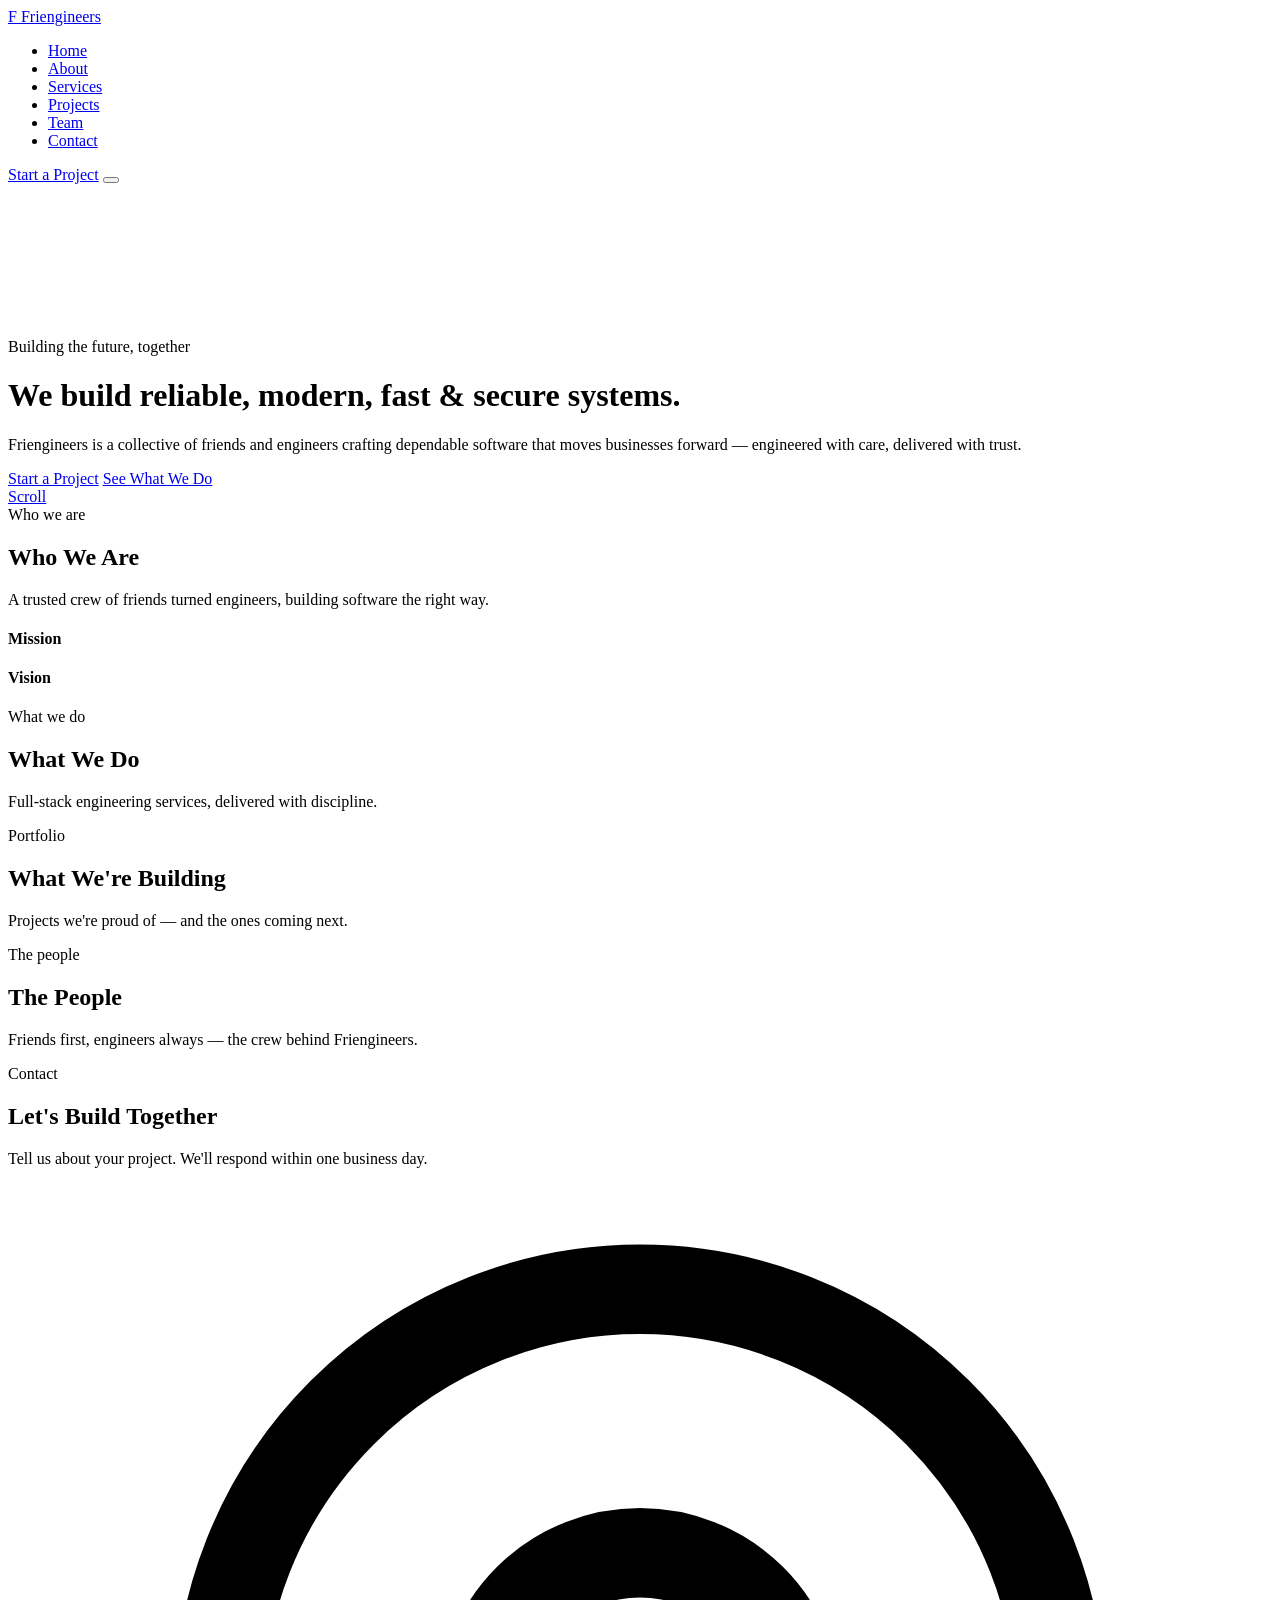
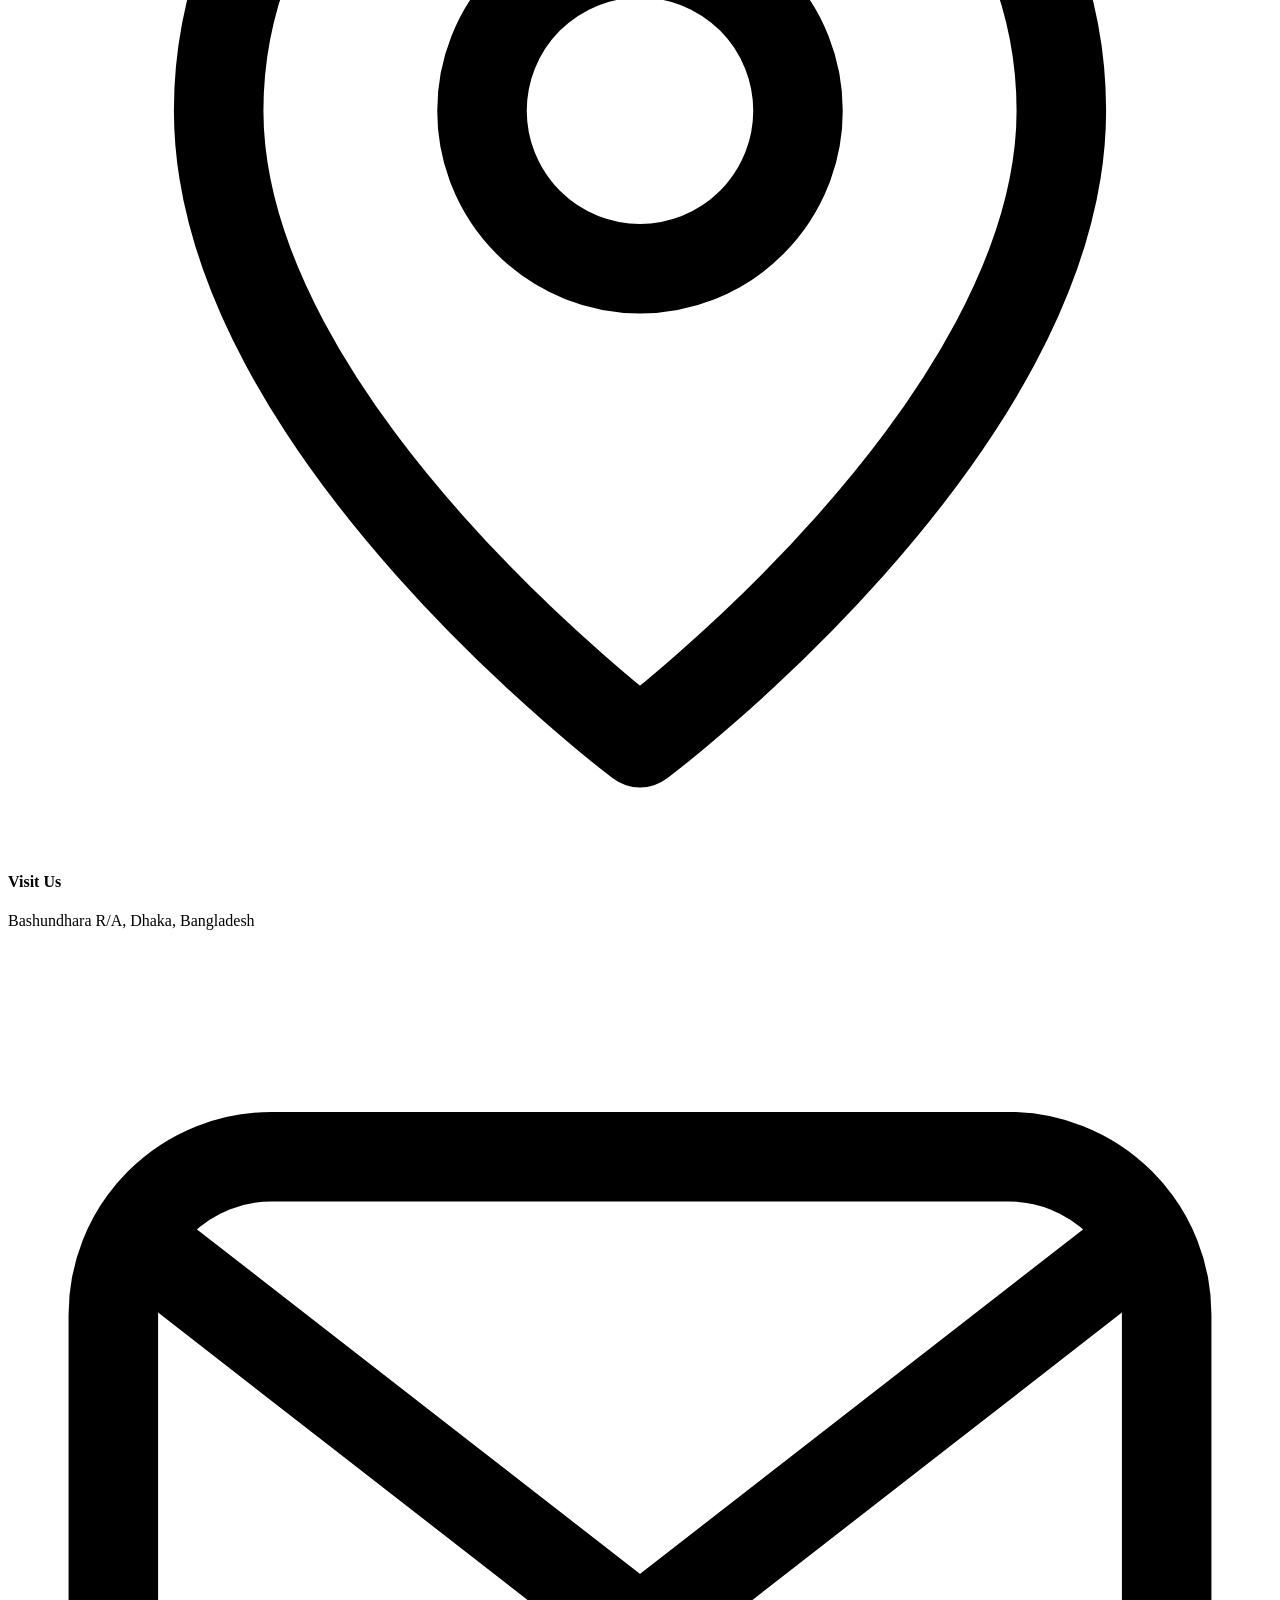
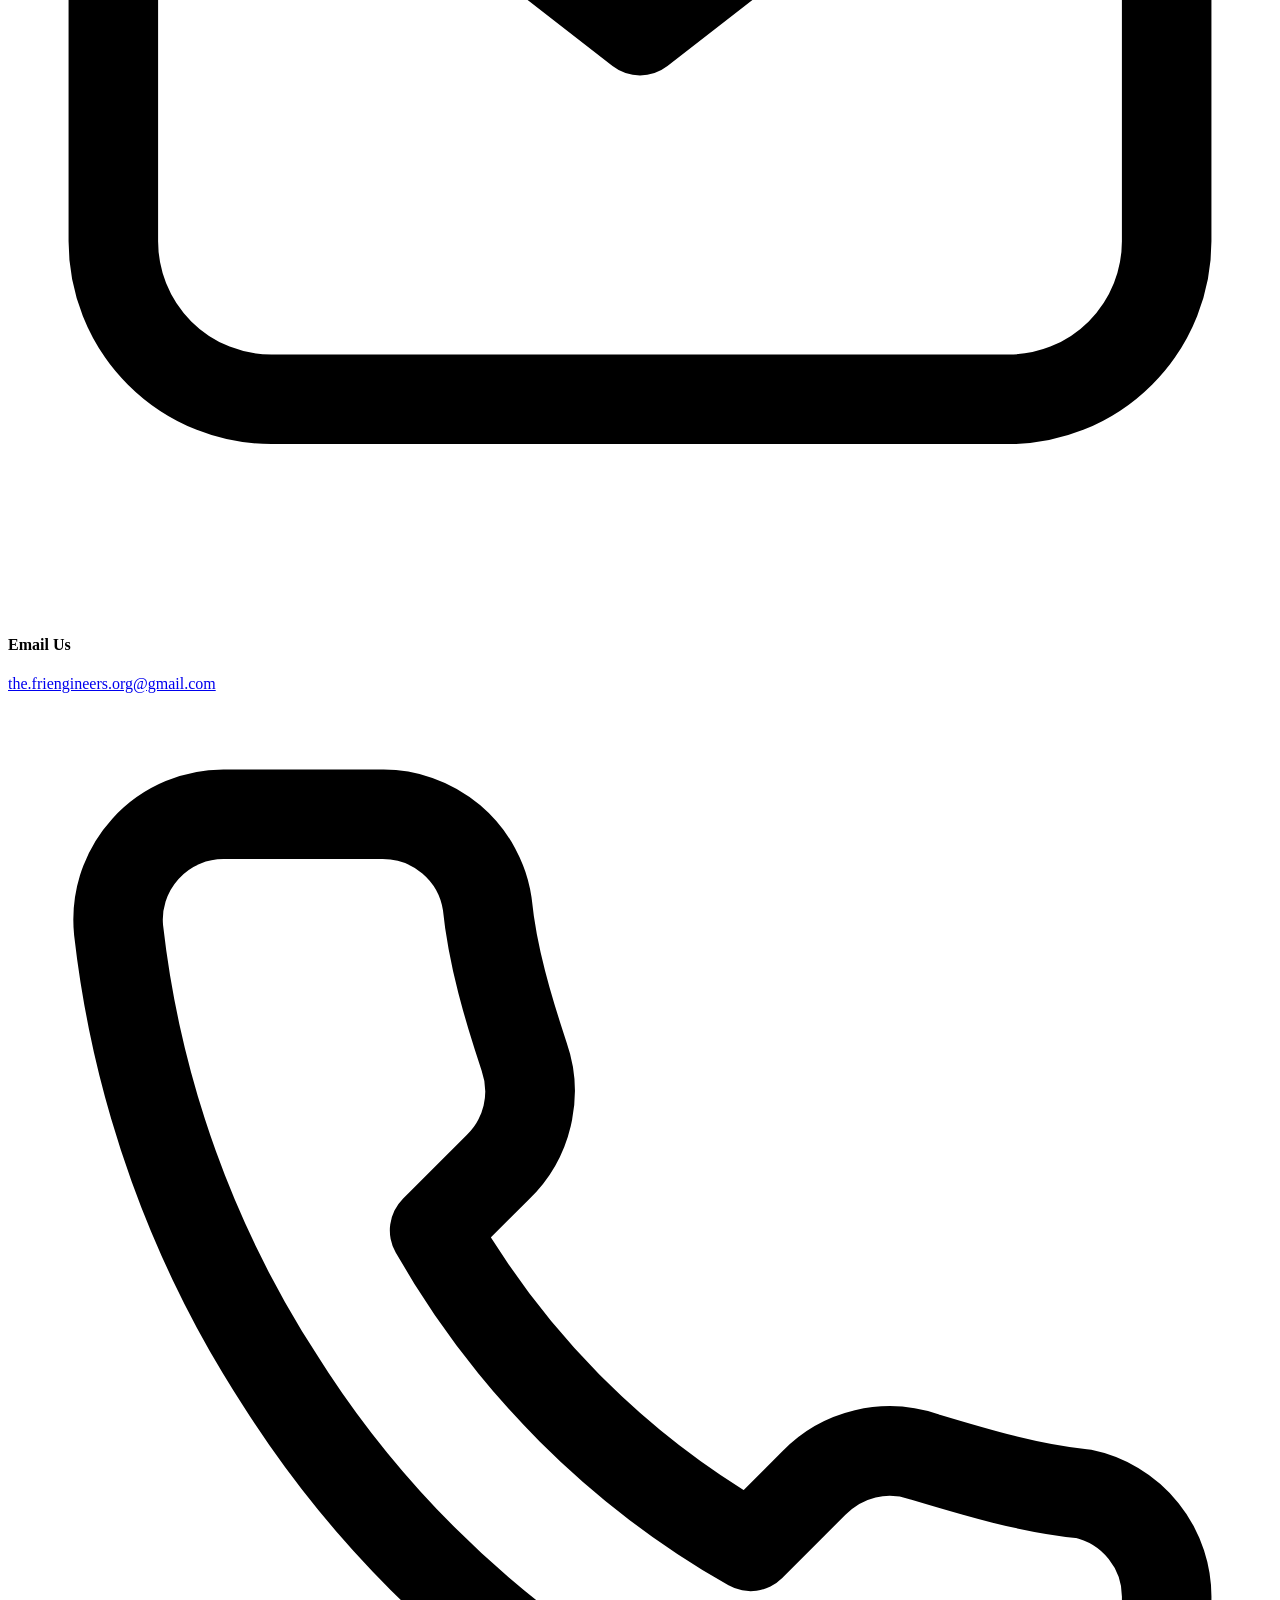
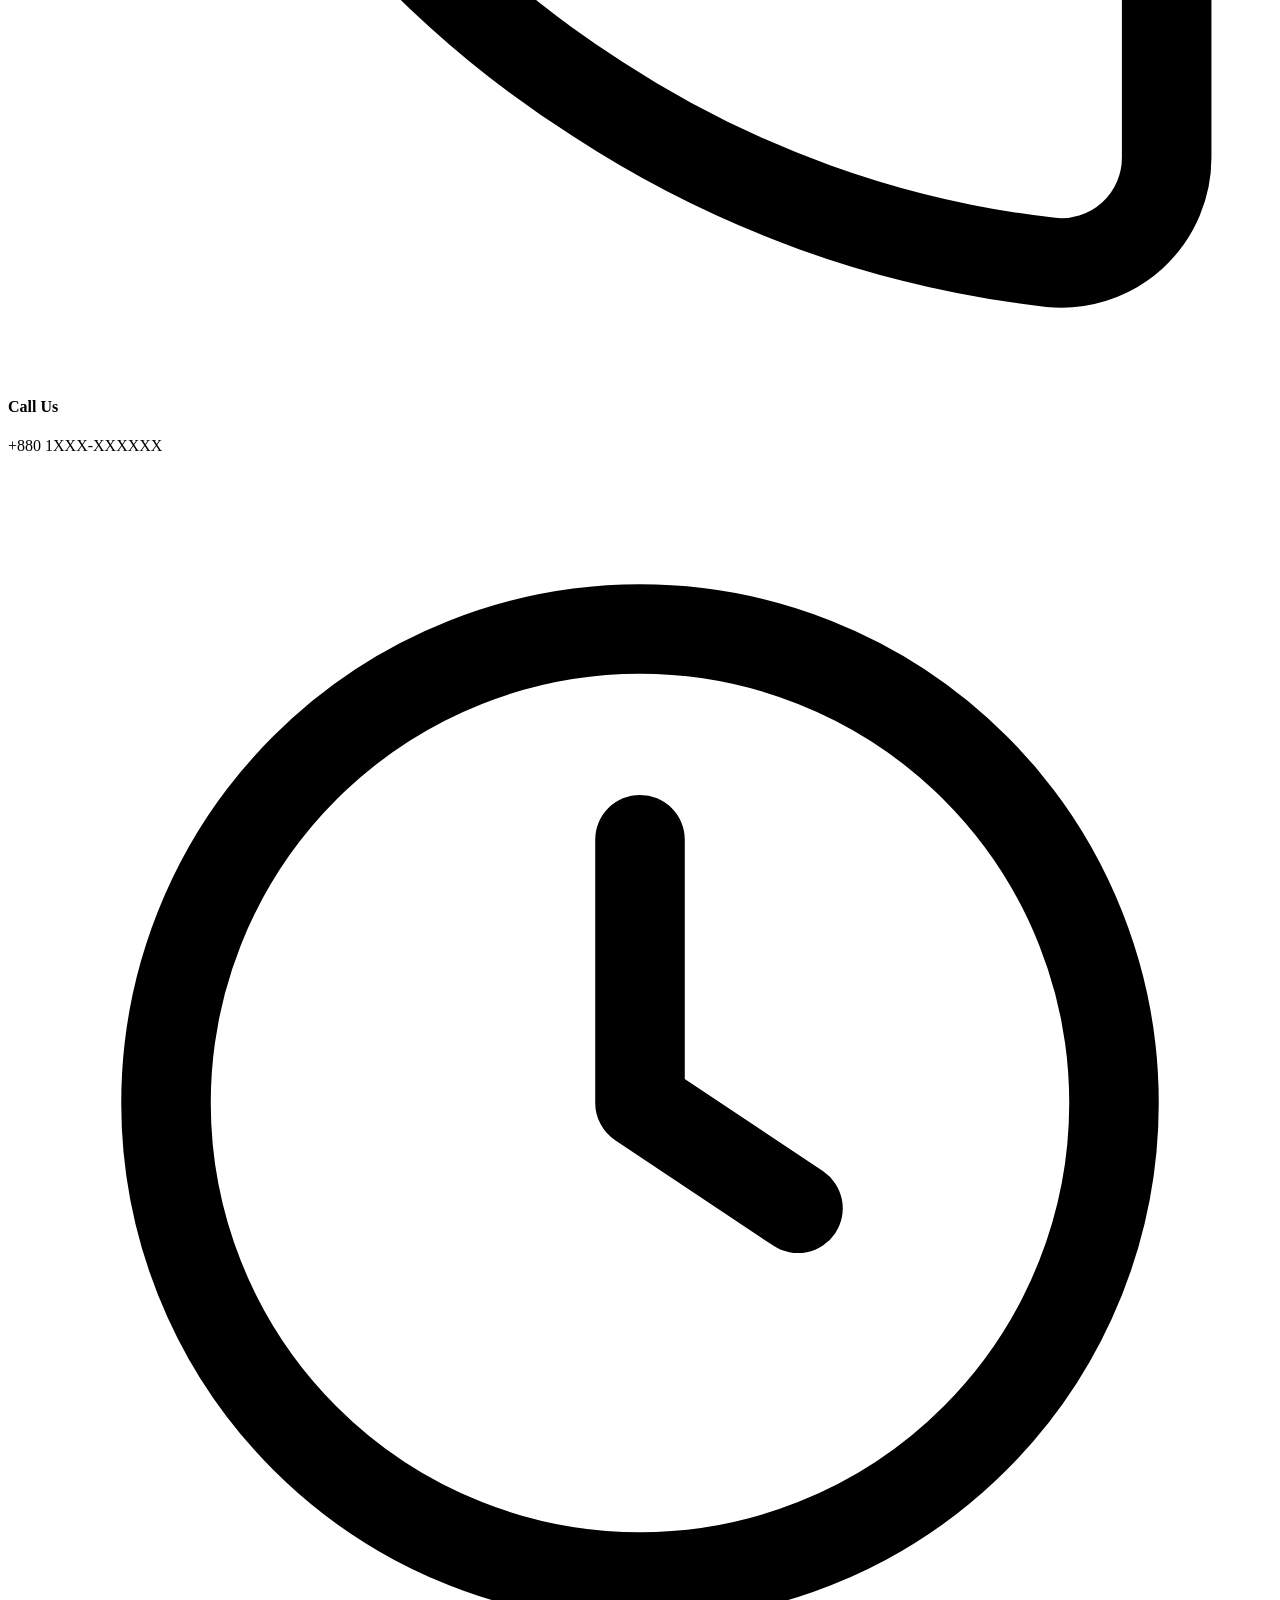
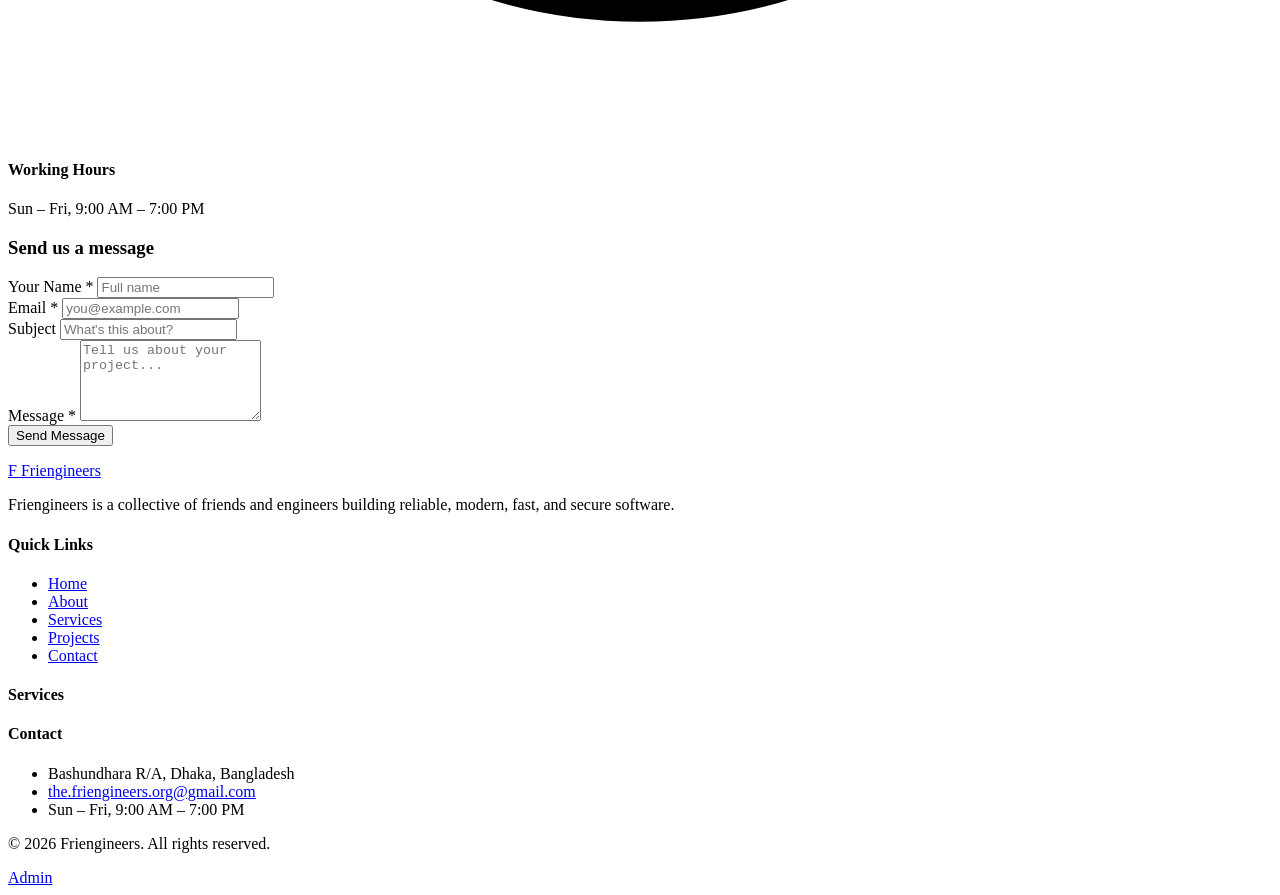
==== public/index.html @ 977a8d77 "ready the fronend" ====
<!DOCTYPE html>
<html lang="en">
<head>
  <meta charset="UTF-8" />
  <meta name="viewport" content="width=device-width, initial-scale=1.0" />
  <meta name="description" content="Friengineers — a collective of friends and engineers building reliable, modern, fast & secure software. Engineered by friends, built on trust." />
  <meta name="theme-color" content="#070b16" />
  <title>Friengineers — Engineered by Friends, Built on Trust</title>

  <link rel="icon" type="image/svg+xml" href="/assets/favicon.svg" />

  <!-- Fonts -->
  <link rel="preconnect" href="https://fonts.googleapis.com" />
  <link rel="preconnect" href="https://fonts.gstatic.com" crossorigin />
  <link href="https://fonts.googleapis.com/css2?family=Space+Grotesk:wght@400;500;600;700&family=Inter:wght@400;500;600;700&display=swap" rel="stylesheet" />

  <link rel="stylesheet" href="/css/style.css" />
</head>
<body>
  <!-- Progress & ambient FX -->
  <div class="scroll-progress" id="scrollProgress" aria-hidden="true"></div>
  <div class="cursor-glow" id="cursorGlow" aria-hidden="true"></div>
  <div class="grain" aria-hidden="true"></div>

  <!-- ============================= NAV ============================= -->
  <nav class="nav" id="nav">
    <div class="nav-inner container">
      <a class="brand" href="#home">
        <span class="brand-mark" id="brandMark">F</span>
        <span class="brand-name" id="brandName">Friengineers</span>
      </a>

      <ul class="nav-links" id="navLinks">
        <li><a href="#home" class="active">Home</a></li>
        <li><a href="#about">About</a></li>
        <li><a href="#services">Services</a></li>
        <li><a href="#projects">Projects</a></li>
        <li><a href="#team">Team</a></li>
        <li><a href="#contact">Contact</a></li>
      </ul>

      <div class="nav-cta">
        <a href="#contact" class="btn btn-sm btn-primary">Start a Project</a>
        <button class="nav-toggle" id="navToggle" aria-label="Toggle menu" aria-expanded="false">
          <span></span><span></span><span></span>
        </button>
      </div>
    </div>
  </nav>

  <!-- ============================= HERO ============================= -->
  <header class="hero" id="home">
    <canvas class="hero-canvas" id="particles" aria-hidden="true"></canvas>
    <div class="hero-glow hero-glow-1" aria-hidden="true"></div>
    <div class="hero-glow hero-glow-2" aria-hidden="true"></div>

    <div class="hero-inner container">
      <div class="hero-badge reveal">
        <span class="pulse-dot" aria-hidden="true"></span>
        <span id="heroBadge">Building the future, together</span>
      </div>

      <h1 class="hero-title" id="heroTitle">
        We build <span class="grad">reliable, modern, fast &amp; secure</span> systems.
      </h1>

      <p class="hero-sub reveal" id="heroSub">
        Friengineers is a collective of friends and engineers crafting dependable software that moves businesses forward — engineered with care, delivered with trust.
      </p>

      <div class="hero-actions reveal">
        <a href="#contact" class="btn btn-primary btn-lg" id="heroPrimary">Start a Project</a>
        <a href="#services" class="btn btn-ghost btn-lg" id="heroSecondary">See What We Do</a>
      </div>

      <div class="hero-stats" id="heroStats"><!-- rendered by JS --></div>

      <a class="scroll-hint" href="#about" aria-label="Scroll to about">
        <span class="mouse"><span class="wheel"></span></span>
        <span class="scroll-label">Scroll</span>
      </a>
    </div>
  </header>

  <main>
    <!-- ============================= ABOUT ============================= -->
    <section class="section" id="about">
      <div class="container">
        <div class="section-head reveal">
          <span class="eyebrow">Who we are</span>
          <h2 class="section-title" id="aboutHeading">Who We Are</h2>
          <p class="section-sub" id="aboutSub">A trusted crew of friends turned engineers, building software the right way.</p>
        </div>

        <div class="about-grid">
          <div class="about-story reveal">
            <div class="about-card glass">
              <div class="about-icon" id="aboutIcon"></div>
              <p class="story" id="aboutStory"></p>
            </div>
            <div class="about-mv">
              <div class="mv-card glass reveal">
                <h4><span class="mv-tag mv-mission">Mission</span></h4>
                <p id="aboutMission"></p>
              </div>
              <div class="mv-card glass reveal">
                <h4><span class="mv-tag mv-vision">Vision</span></h4>
                <p id="aboutVision"></p>
              </div>
            </div>
          </div>

          <div class="values-grid" id="valuesGrid"><!-- rendered by JS --></div>
        </div>

        <div class="timeline" id="timeline"><!-- rendered by JS --></div>
      </div>
    </section>

    <!-- ============================= SERVICES ============================= -->
    <section class="section section-alt" id="services">
      <div class="container">
        <div class="section-head reveal">
          <span class="eyebrow">What we do</span>
          <h2 class="section-title" id="servicesHeading">What We Do</h2>
          <p class="section-sub" id="servicesSub">Full-stack engineering services, delivered with discipline.</p>
        </div>

        <div class="services-grid" id="servicesGrid"><!-- rendered by JS --></div>
      </div>
    </section>

    <!-- ============================= PROJECTS ============================= -->
    <section class="section" id="projects">
      <div class="container">
        <div class="section-head reveal">
          <span class="eyebrow">Portfolio</span>
          <h2 class="section-title" id="projectsHeading">What We're Building</h2>
          <p class="section-sub" id="projectsSub">Projects we're proud of — and the ones coming next.</p>
        </div>

        <div class="projects-grid" id="projectsGrid"><!-- rendered by JS --></div>
      </div>
    </section>

    <!-- ============================= TEAM ============================= -->
    <section class="section section-alt" id="team">
      <div class="container">
        <div class="section-head reveal">
          <span class="eyebrow">The people</span>
          <h2 class="section-title" id="teamHeading">The People</h2>
          <p class="section-sub" id="teamSub">Friends first, engineers always — the crew behind Friengineers.</p>
        </div>

        <div class="team-grid" id="teamGrid"><!-- rendered by JS --></div>
      </div>
    </section>

    <!-- ============================= CONTACT ============================= -->
    <section class="section" id="contact">
      <div class="container">
        <div class="section-head reveal">
          <span class="eyebrow">Contact</span>
          <h2 class="section-title" id="contactHeading">Let's Build Together</h2>
          <p class="section-sub" id="contactSub">Tell us about your project. We'll respond within one business day.</p>
        </div>

        <div class="contact-grid">
          <div class="contact-info reveal">
            <div class="info-card glass">
              <div class="info-icon">
                <svg viewBox="0 0 24 24" fill="none" stroke="currentColor" stroke-width="1.7" stroke-linecap="round" stroke-linejoin="round"><path d="M20 10c0 6-8 12-8 12s-8-6-8-12a8 8 0 0 1 16 0Z"/><circle cx="12" cy="10" r="3"/></svg>
              </div>
              <div>
                <h4>Visit Us</h4>
                <p id="contactAddress">Bashundhara R/A, Dhaka, Bangladesh</p>
              </div>
            </div>
            <div class="info-card glass">
              <div class="info-icon">
                <svg viewBox="0 0 24 24" fill="none" stroke="currentColor" stroke-width="1.7" stroke-linecap="round" stroke-linejoin="round"><rect x="2" y="4" width="20" height="16" rx="3"/><path d="m3 6 9 7 9-7"/></svg>
              </div>
              <div>
                <h4>Email Us</h4>
                <p><a href="mailto:the.friengineers.org@gmail.com" id="contactEmail">the.friengineers.org@gmail.com</a></p>
              </div>
            </div>
            <div class="info-card glass">
              <div class="info-icon">
                <svg viewBox="0 0 24 24" fill="none" stroke="currentColor" stroke-width="1.7" stroke-linecap="round" stroke-linejoin="round"><path d="M22 16.9v3a2 2 0 0 1-2.2 2 19.8 19.8 0 0 1-8.6-3.1 19.5 19.5 0 0 1-6-6A19.8 19.8 0 0 1 2.1 4.2 2 2 0 0 1 4.1 2h3a2 2 0 0 1 2 1.7c.1 1 .4 2 .7 2.9a2 2 0 0 1-.5 2.1L8.1 9.9a16 16 0 0 0 6 6l1.2-1.2a2 2 0 0 1 2.1-.5c1 .3 2 .6 3 .7a2 2 0 0 1 1.6 2Z"/></svg>
              </div>
              <div>
                <h4>Call Us</h4>
                <p id="contactPhone">+880 1XXX-XXXXXX</p>
              </div>
            </div>
            <div class="info-card glass">
              <div class="info-icon">
                <svg viewBox="0 0 24 24" fill="none" stroke="currentColor" stroke-width="1.7" stroke-linecap="round" stroke-linejoin="round"><circle cx="12" cy="12" r="9"/><path d="M12 7v5l3 2"/></svg>
              </div>
              <div>
                <h4>Working Hours</h4>
                <p id="contactHours">Sun – Fri, 9:00 AM – 7:00 PM</p>
              </div>
            </div>
          </div>

          <form class="contact-form glass reveal" id="contactForm" novalidate>
            <h3 id="contactFormTitle">Send us a message</h3>
            <div class="form-row">
              <div class="field">
                <label for="cf-name">Your Name *</label>
                <input type="text" id="cf-name" name="name" placeholder="Full name" required />
              </div>
              <div class="field">
                <label for="cf-email">Email *</label>
                <input type="email" id="cf-email" name="email" placeholder="you@example.com" required />
              </div>
            </div>
            <div class="field">
              <label for="cf-subject">Subject</label>
              <input type="text" id="cf-subject" name="subject" placeholder="What's this about?" />
            </div>
            <div class="field">
              <label for="cf-message">Message *</label>
              <textarea id="cf-message" name="message" rows="5" placeholder="Tell us about your project..." required></textarea>
            </div>
            <button type="submit" class="btn btn-primary btn-block" id="contactSubmit">
              <span class="btn-label">Send Message</span>
              <span class="btn-spinner" aria-hidden="true"></span>
            </button>
            <p class="form-status" id="contactStatus" role="status"></p>
          </form>
        </div>
      </div>
    </section>
  </main>

  <!-- ============================= FOOTER ============================= -->
  <footer class="footer" id="footer">
    <div class="container">
      <div class="footer-top">
        <div class="footer-brand">
          <a class="brand" href="#home">
            <span class="brand-mark">F</span>
            <span class="brand-name">Friengineers</span>
          </a>
          <p id="footerAbout">Friengineers is a collective of friends and engineers building reliable, modern, fast, and secure software.</p>
        </div>

        <div class="footer-col">
          <h4 id="footerLinksTitle">Quick Links</h4>
          <ul>
            <li><a href="#home">Home</a></li>
            <li><a href="#about">About</a></li>
            <li><a href="#services">Services</a></li>
            <li><a href="#projects">Projects</a></li>
            <li><a href="#contact">Contact</a></li>
          </ul>
        </div>

        <div class="footer-col">
          <h4 id="footerServicesTitle">Services</h4>
          <ul id="footerServices"><!-- rendered by JS --></ul>
        </div>

        <div class="footer-col">
          <h4 id="footerContactTitle">Contact</h4>
          <ul class="footer-contact">
            <li id="footerAddress">Bashundhara R/A, Dhaka, Bangladesh</li>
            <li><a href="mailto:the.friengineers.org@gmail.com" id="footerEmail">the.friengineers.org@gmail.com</a></li>
            <li id="footerHours">Sun – Fri, 9:00 AM – 7:00 PM</li>
          </ul>
        </div>
      </div>

      <div class="footer-bottom">
        <p id="footerCopyright">© <span data-year>2026</span> Friengineers. All rights reserved.</p>
        <a href="/admin.html" class="admin-link" title="Content management">Admin</a>
      </div>
    </div>
  </footer>

  <script src="/js/main.js"></script>
</body>
</html>
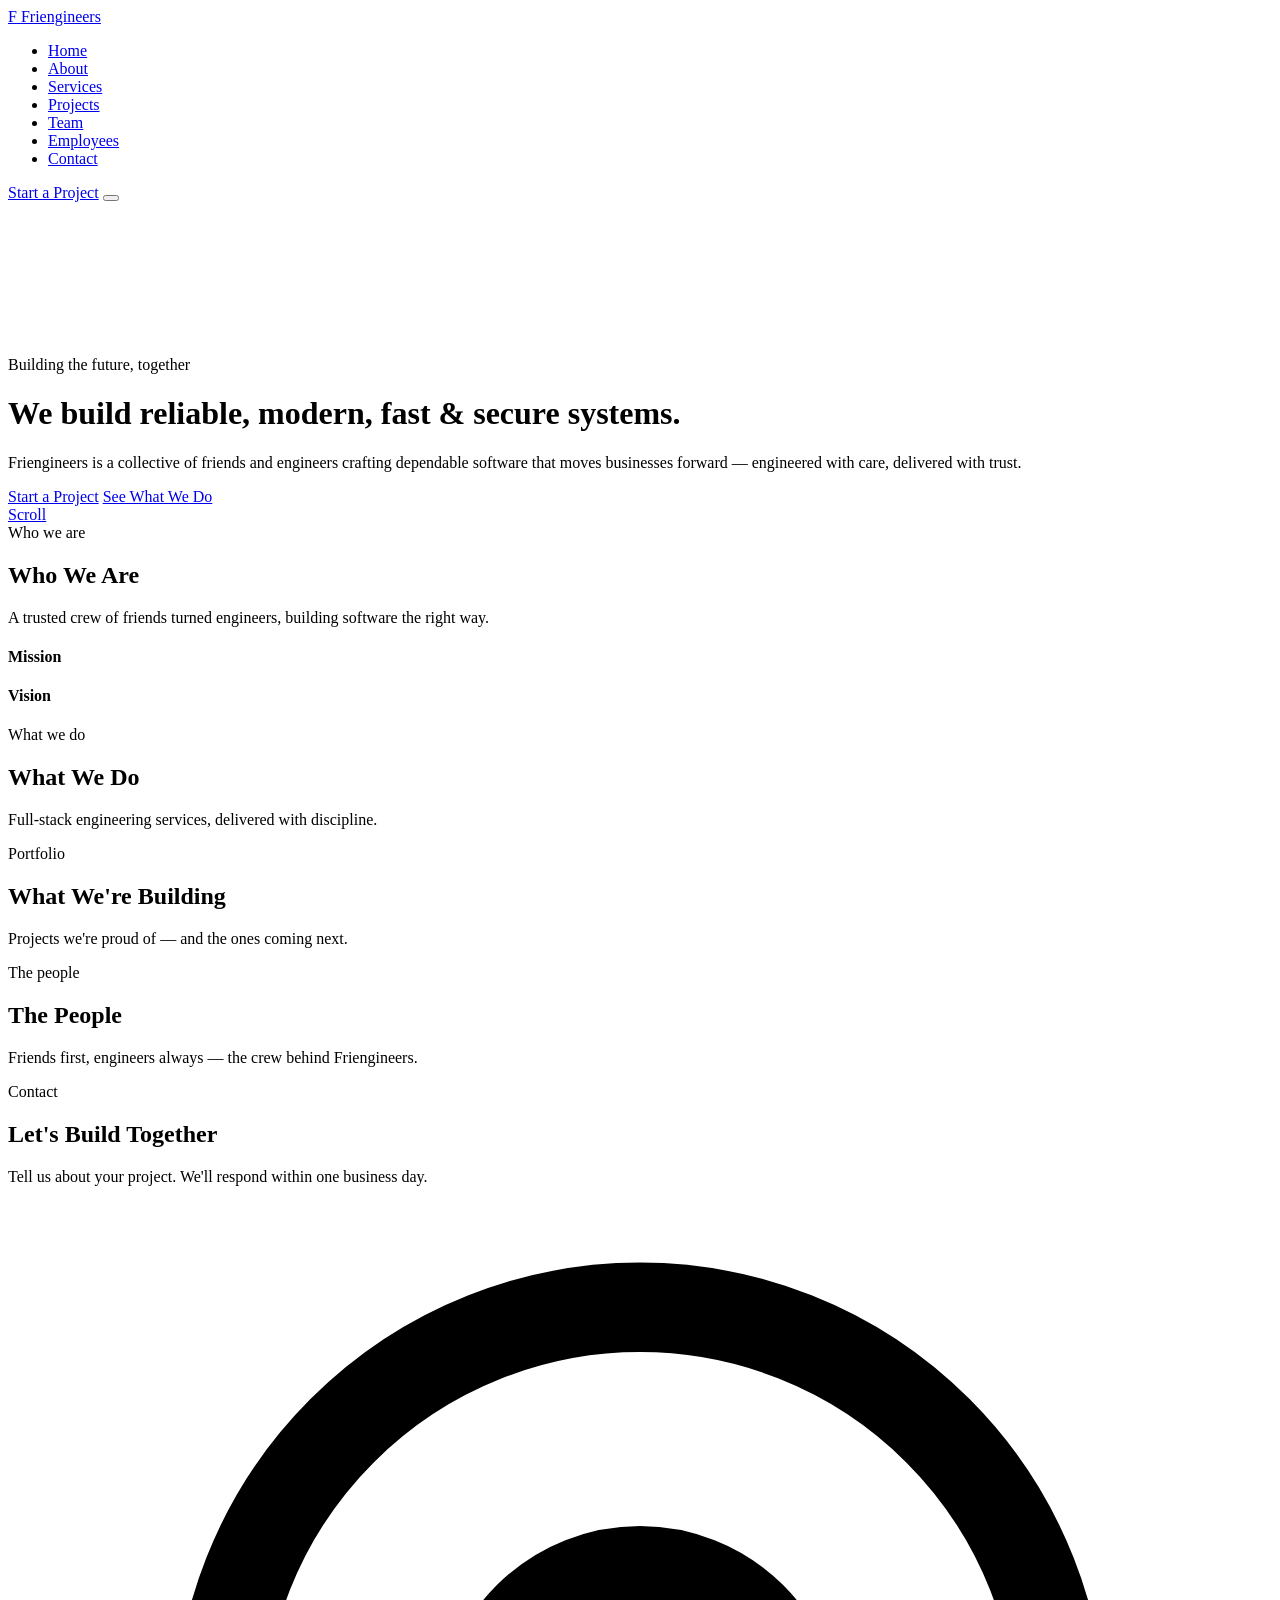
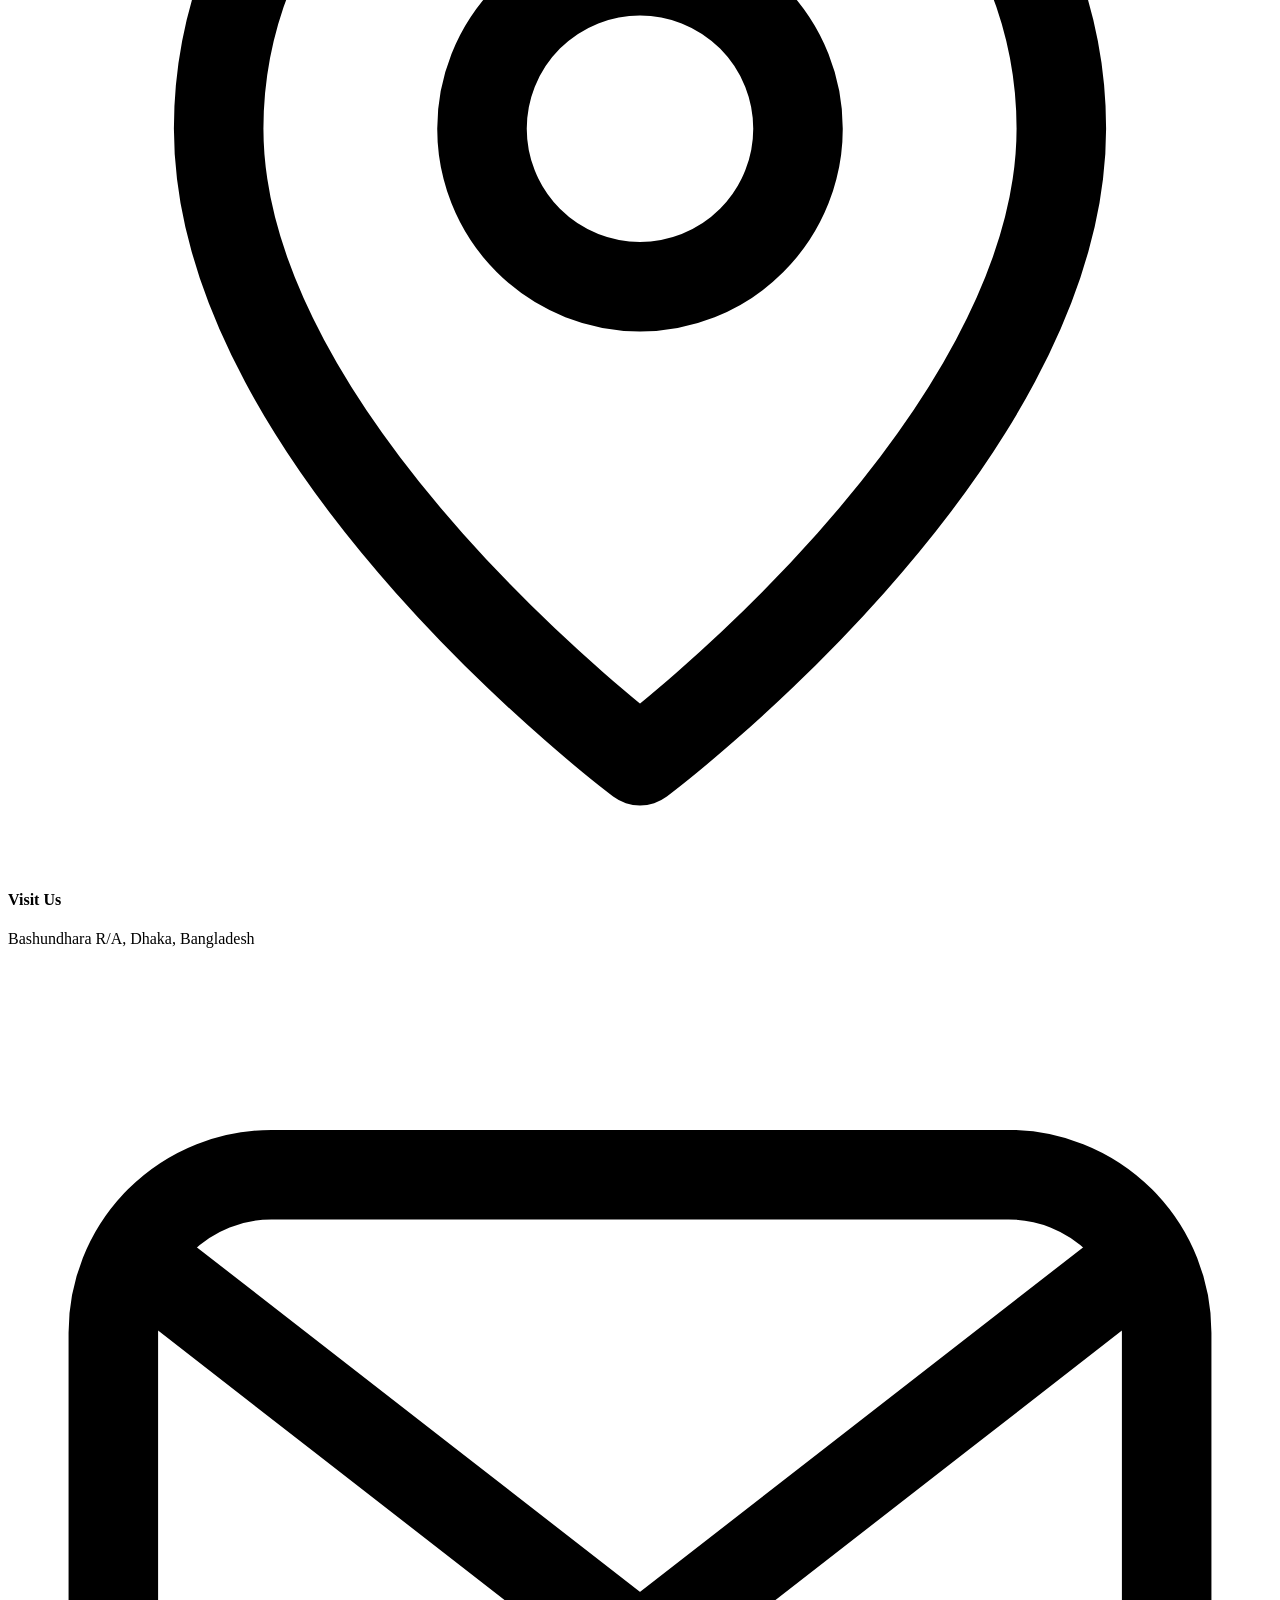
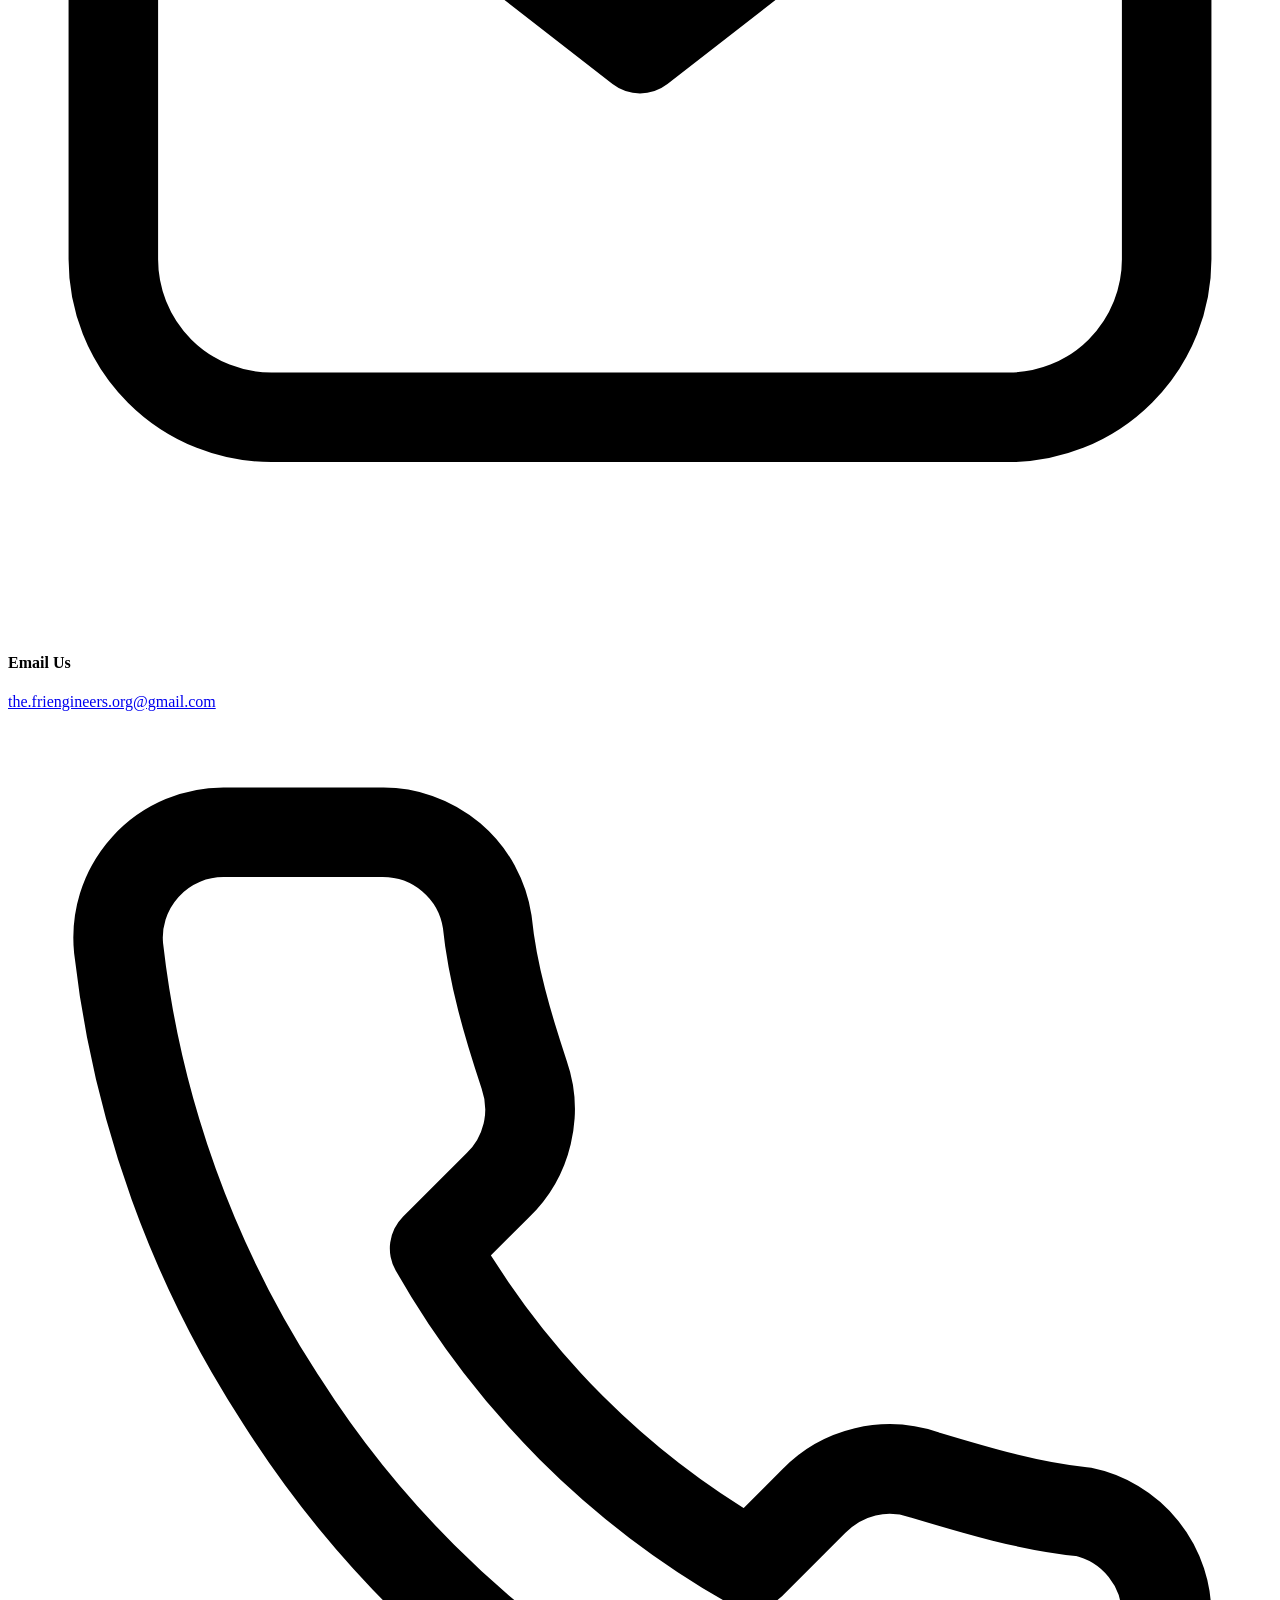
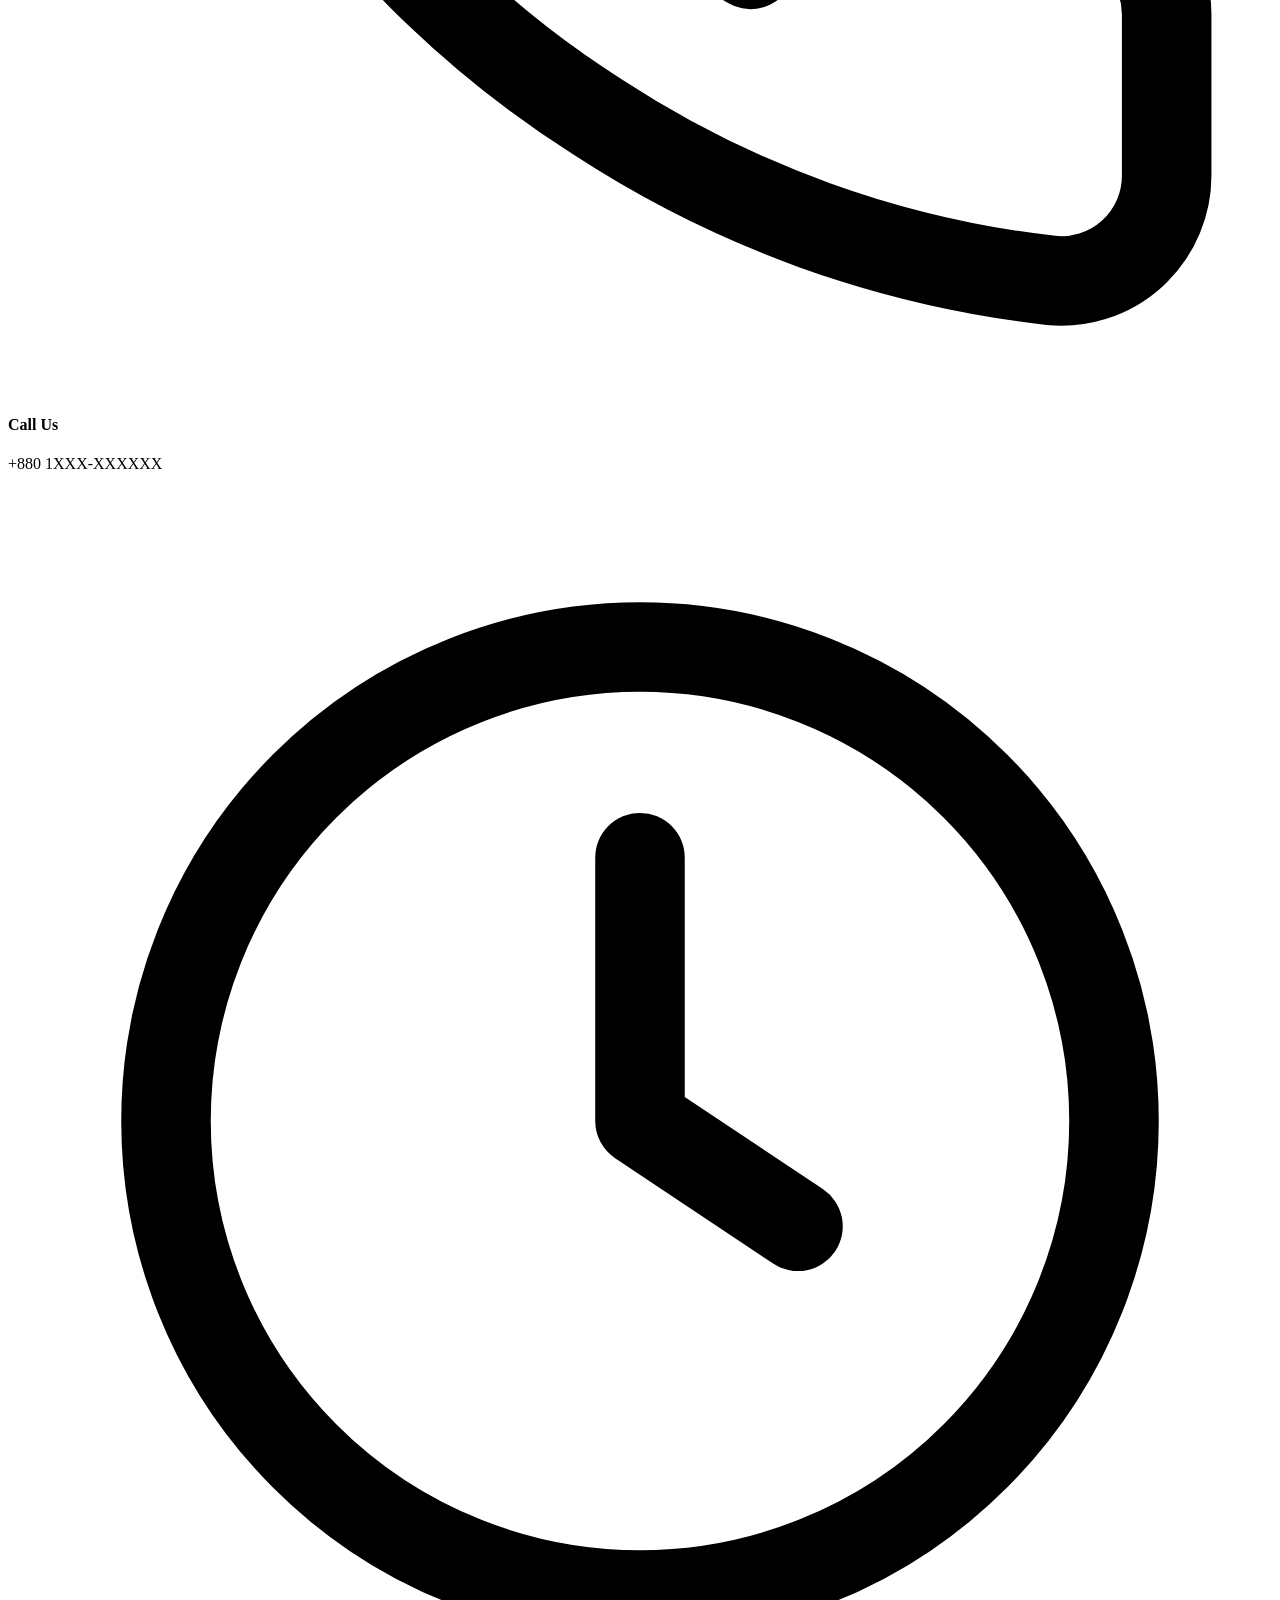
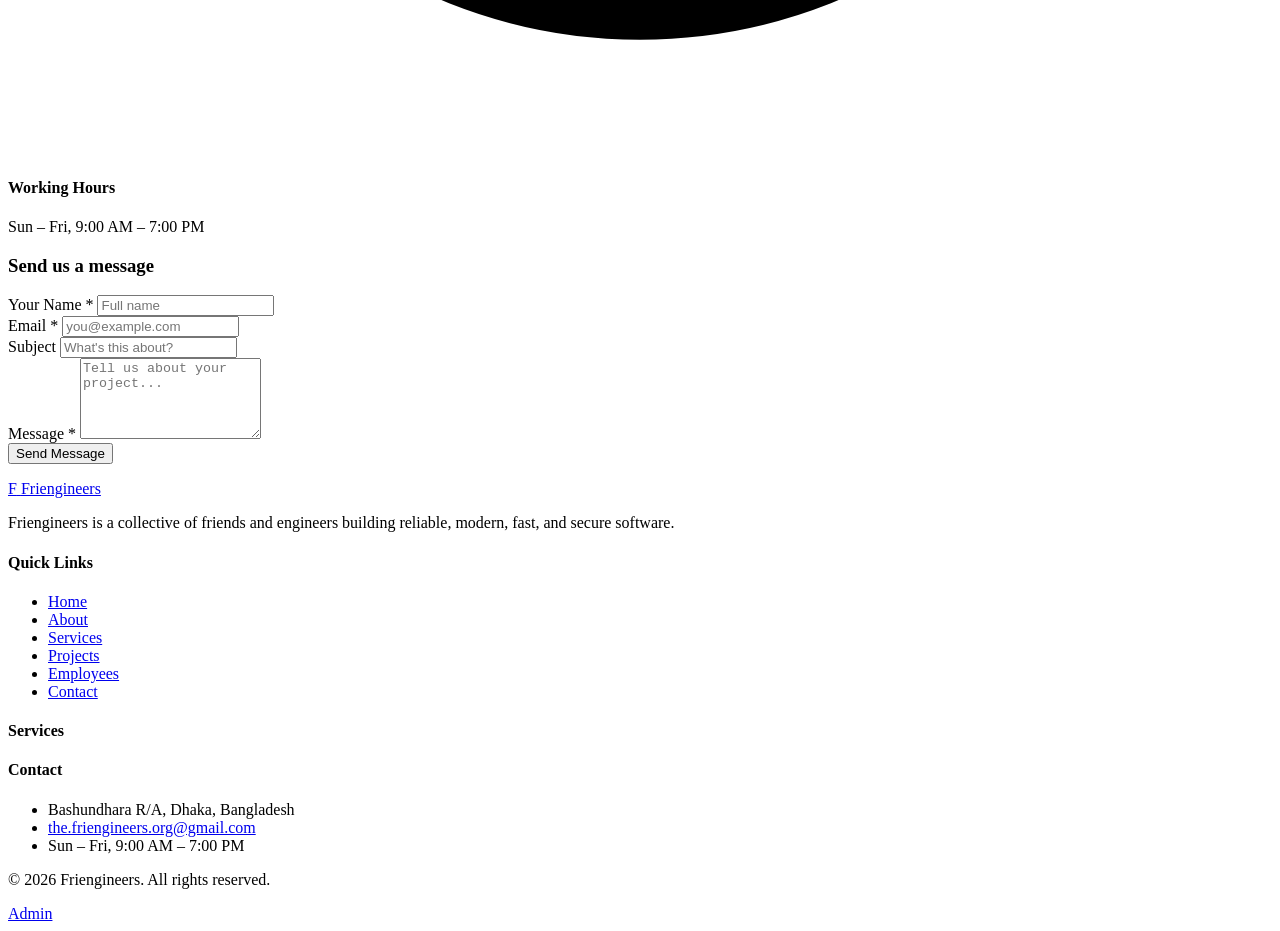
==== commit 1f27cd06: "Add employee directory" ====
--- a/public/index.html
+++ b/public/index.html
@@ -36,6 +36,7 @@
         <li><a href="#services">Services</a></li>
         <li><a href="#projects">Projects</a></li>
         <li><a href="#team">Team</a></li>
+        <li><a href="/employees.html">Employees</a></li>
         <li><a href="#contact">Contact</a></li>
       </ul>
 
@@ -255,6 +256,7 @@
             <li><a href="#about">About</a></li>
             <li><a href="#services">Services</a></li>
             <li><a href="#projects">Projects</a></li>
+            <li><a href="/employees.html">Employees</a></li>
             <li><a href="#contact">Contact</a></li>
           </ul>
         </div>
